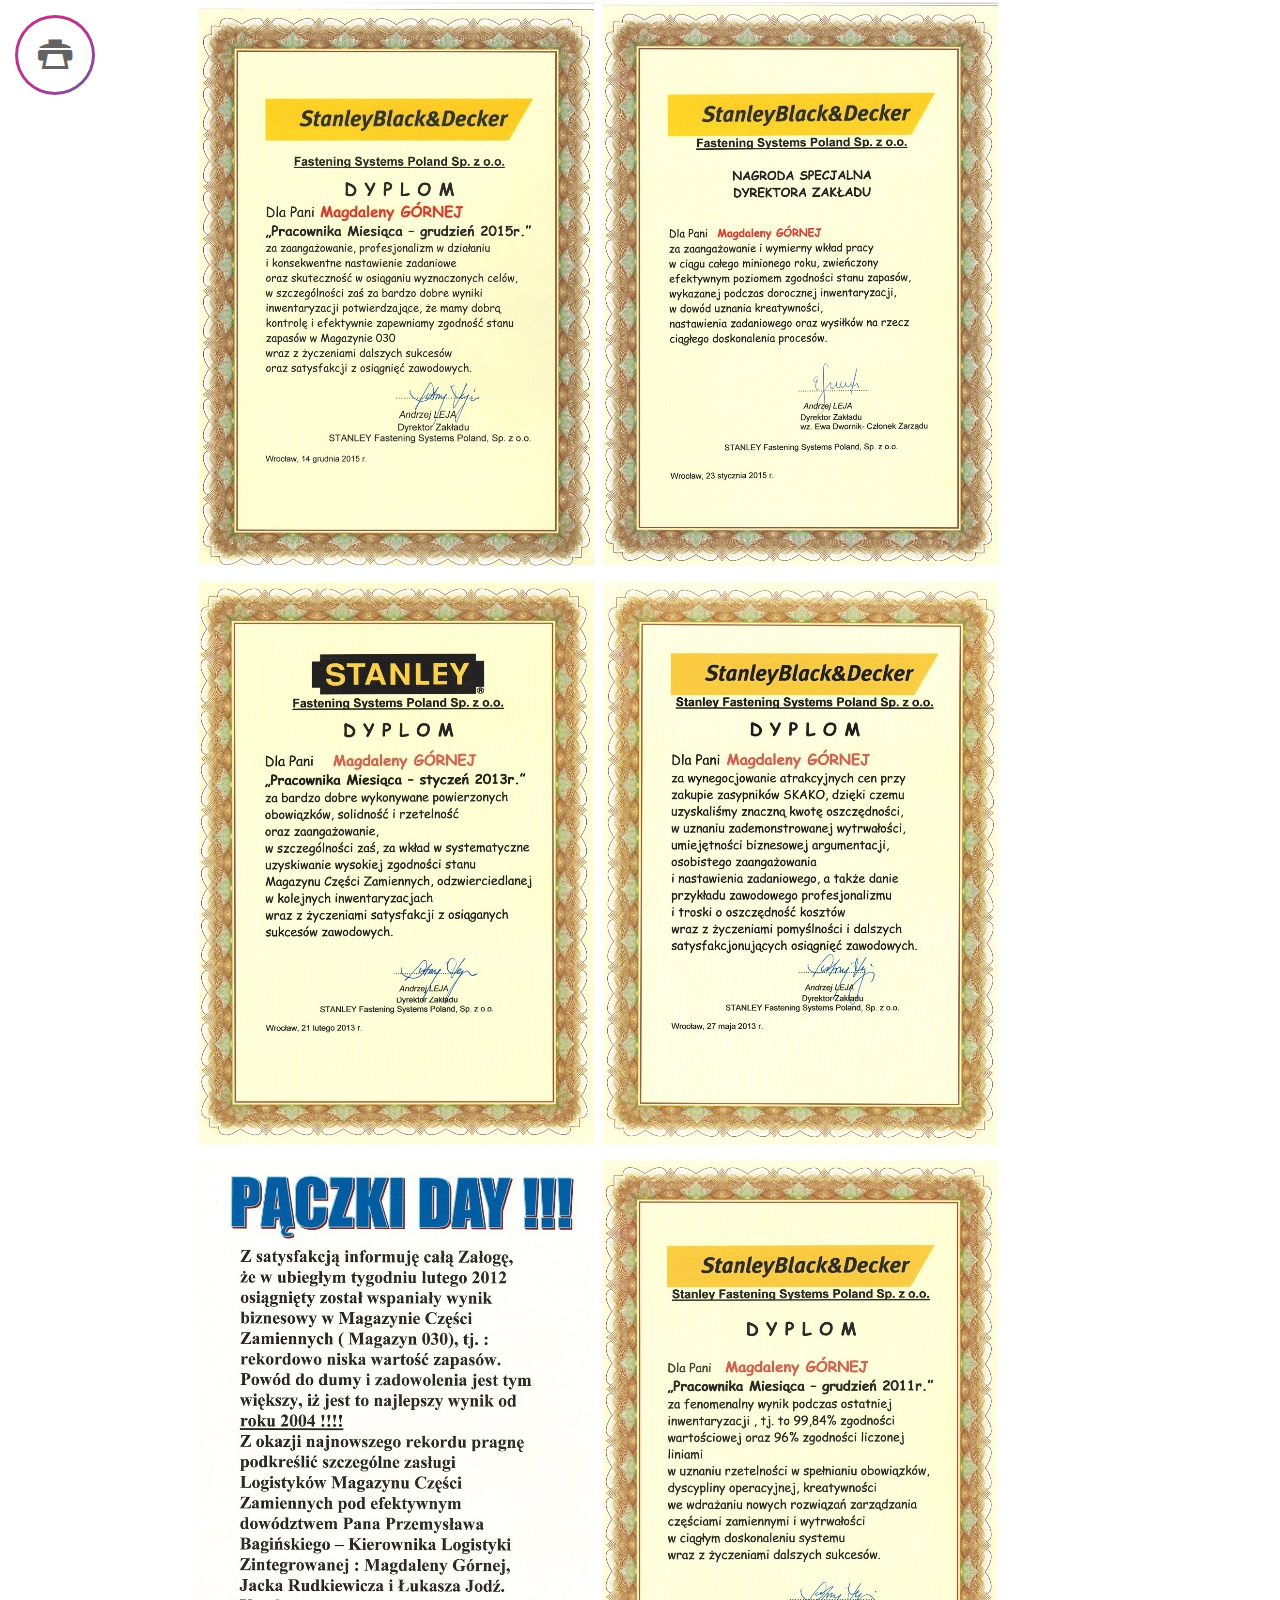
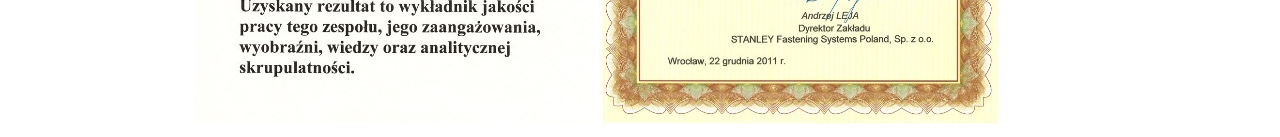
==== awards.html @ 2d28976c "init" ====
<!DOCTYPE html>
<html lang="pl"><!-- Magdalena Górna - Web developer -->
  <head>
    <meta charset="utf-8">
    <meta http-equiv="X-UA-Compatible" content="IE=edge">
    <meta name="viewport" content="width=device-width, initial-scale=1">
    <meta name="Keywords" content='' />
    <meta name="description" content=''>
    <meta name="author" content="Magdalena Górna">
    <meta name="viewport" content="width=device-width, initial-scale=1.0">
    <meta name="google-site-verification" content="y0AGFU49uEACb29VZWvoS3iX70dBbpduLTtRiE2d478" />
    <title>Magdalena Górna, Curriculum Vitae</title>
    <link rel="icon" href="">
    <link rel="stylesheet" href="sass/style.css">
      <!--[if lt IE 9]>
    <script src="https://oss.maxcdn.com/libs/html5shiv/3.7.0/html5shiv.js"></script>
    <![endif]-->
  </head>

  <body>
    <div id="awards-wrapper">

      <div class="button-circle">
        <div class="gradient"></div>
        <div id="print" class="button"></div>
      </div>

      <div id="content">
      <ul class="awards-list">
        <li><img src="img/awards/award_2015.jpg" alt="award 2015"></li>
        <li><img src="img/awards/award_2015_2.jpg" alt="award 2015"></li>
        <li><img src="img/awards/award_2013.jpg" alt="award 2013"></li>
        <li><img src="img/awards/award_2013_2.jpg" alt="award 2013"></li>
        <li><img src="img/awards/award_2012.jpg" alt="award 2012"></li>
        <li><img src="img/awards/award_2011.jpg" alt="award 2011"></li>
      </ul>
      </div>

    </div>

    <!-- =======================JavaScript============================== -->
    <script>
  
      (function print() {
        var printButton = document.getElementById('print');
        printButton.addEventListener('click', function(){
          window.print();
        });   
      })();

    </script>
  </body>
</html>
---- sass/style.css ----
@import url(https://fonts.googleapis.com/css?family=Orbitron);@import url(../fontello/css/fontello.css);html,body,div,span,applet,object,iframe,h1,h2,h3,h4,h5,h6,p,blockquote,pre,a,abbr,acronym,address,big,cite,code,del,dfn,em,img,ins,kbd,q,s,samp,small,strike,strong,sub,sup,tt,var,b,u,i,center,dl,dt,dd,ol,ul,li,fieldset,form,label,legend,table,caption,tbody,tfoot,thead,tr,th,td,article,aside,canvas,details,embed,figure,figcaption,footer,header,hgroup,menu,nav,output,ruby,section,summary,time,mark,audio,video{margin:0;padding:0;border:0;font-size:100%;font:inherit;vertical-align:baseline}article,aside,details,figcaption,figure,footer,header,hgroup,menu,nav,section{display:block}body{line-height:1}ol,ul{list-style:none}blockquote,q{quotes:none}blockquote:before,blockquote:after,q:before,q:after{content:'';content:none}table{border-collapse:collapse;border-spacing:0}html{font-size:62.5%}@media print{html{font-family:TimesNewRoman, "Times New Roman", Times, Baskerville, Georgia, serif;color:black}}body{font-family:"Lato, sans-serif";font-size:1.4rem;color:#636363}a{color:#008489;text-decoration:none;font-size:1.4rem}a:hover{color:red}h1,h2{text-transform:uppercase}h1{padding:20px 0;font-size:3rem}h2{font-size:2.2rem}@media print{h2{font-size:1.6rem}}h3{font-size:2rem;color:#71a6d6;padding-bottom:10px}h4{font-size:1.8rem}li{margin-bottom:10px}p{margin-right:30px;padding:10px 0 10px 10px;font-size:1.6rem;border-left:1px dotted #4f4a41;text-align:justify}time{font-weight:bold}@media print{a[href]:after{content:" (" attr(href) ")"}a[href^="javascript:"]:after,a[href^="#"]:after{content:""}}#content{display:flex;flex-direction:column;height:100%;max-width:1000px}@media (min-width: 48em){#content{flex-direction:row;margin:auto}}@media print{#content{flex-direction:row}}.section-header{display:flex;align-items:center;margin-bottom:15px;text-align:center;font-weight:bold}.section-header:after,.section-header:before{content:"";border:solid 1px rgba(99,99,99,0.2);flex:1}.section-header:before{margin-right:5%}.section-header:after{margin-left:5%}aside{padding:25px 25px 0;background-color:#f1f1f1;border-right:solid 1px rgba(99,99,99,0.2)}@media (min-width: 48em){aside{width:30%}}@media print{aside{width:30%;margin:0;padding-left:0}}.aside__header{margin:20px 0 30px 0;text-align:center}.aside__header .profile-photo{width:158px;height:158px;border-radius:50%;overflow:hidden;display:block;margin:auto;border:solid 1px rgba(99,99,99,0.2);padding:8px}@media print{.aside__header .profile-photo{max-width:100%}}.aside__header .header__subheader{text-transform:uppercase}.aside__section{margin-bottom:40px}@media print{.aside__section{margin-bottom:15px}}.contact{position:relative}.contact .phone:before{content:'\e800';font-family:"fontello";font-size:2rem;color:#636363;margin-right:10px}.contact .birth:before{content:'\e802';font-family:"fontello";font-size:2rem;color:#636363;margin-right:10px}.contact .email:before{content:'\e808';font-family:"fontello";font-size:2rem;color:#636363;margin-right:10px}.interests{text-align:center}.interests li{display:inline-block}.interests .travel:before{content:'\e805';font-family:"fontello";font-size:2rem;color:#636363;margin-right:10px}.interests .game:before{content:'\f11b';font-family:"fontello";font-size:2rem;color:#636363;margin-right:10px}.interests .volleyball:before{content:'\f1e3';font-family:"fontello";font-size:2rem;color:#636363;margin-right:10px}.interests .tennis:before{content:'\e839';font-family:"fontello";font-size:2rem;color:#636363;margin-right:10px}.interests .biking:before{content:'\f206';font-family:"fontello";font-size:2rem;color:#636363;margin-right:10px}.interests .skiing:before{content:'\e836';font-family:"fontello";font-size:2rem;color:#636363;margin-right:10px}.attachments .recomend:before{content:'\e800';font-family:"fontello";font-size:2rem;color:#636363;margin-right:10px}.attachments .diplomas:before{content:'\e800';font-family:"fontello";font-size:2rem;color:#636363;margin-right:10px}.magic-websites:before{content:'\e807';font-family:"fontello";font-size:2rem;color:#636363;margin-right:10px}.github:before{content:'\e806';font-family:"fontello";font-size:2rem;color:#636363;margin-right:10px}main{position:relative;padding:30px 30px 100px;background:#fdfdfd}@media (min-width: 48em){main{padding:50px;width:68%}}@media print{main{width:70%;margin:0;padding-right:0}}.section-content{padding-bottom:20px}.main-footer{position:absolute;bottom:10px}.button-circle{display:none;width:80px;height:80px;overflow:hidden;position:relative;cursor:pointer;margin:15px;border-radius:100%;float:left}@media (min-width: 48em){.button-circle{display:block}}.button{width:74px;height:74px;border-radius:100%;background:#ffffff;font-family:'Orbitron', sans-serif;font-size:1.2em;text-align:center;color:#636363;position:absolute;top:3px;left:3px}.button:before{content:'\e803';position:relative;top:18px;font-size:3.5rem;font-family:"fontello"}.gradient,.gradient:after{display:block;content:"";width:400px;height:80px;background:#bd328f;background:-moz-linear-gradient(-45deg, #bd328f 0%, #bd328f 18%, #2976ab 42%, #292f75 62%, #bd328f 82%, #bd328f 100%);background:-webkit-gradient(linear, left top, right bottom, color-stop(0%, #bd328f), color-stop(18%, #bd328f), color-stop(42%, #2976ab), color-stop(62%, #292f75), color-stop(82%, #bd328f), color-stop(100%, #bd328f));background:-webkit-linear-gradient(-45deg, #bd328f 0%, #bd328f 18%, #2976ab 42%, #292f75 62%, #bd328f 82%, #bd328f 100%);background:-o-linear-gradient(-45deg, #bd328f 0%, #bd328f 18%, #2976ab 42%, #292f75 62%, #bd328f 82%, #bd328f 100%);background:-ms-linear-gradient(-45deg, #bd328f 0%, #bd328f 18%, #2976ab 42%, #292f75 62%, #bd328f 82%, #bd328f 100%);background:linear-gradient(135deg, #bd328f 0%, #bd328f 18%, #2976ab 42%, #292f75 62%, #bd328f 82%, #bd328f 100%)}.gradient{animation:8s anim linear infinite}.gradient:after{transform:translateX(400px)}@keyframes anim{0%{transform:translateX(0px)}100%{transform:translateX(-400px)}}.awards-list li{display:inline-block}
/*# sourceMappingURL=style.css.map */
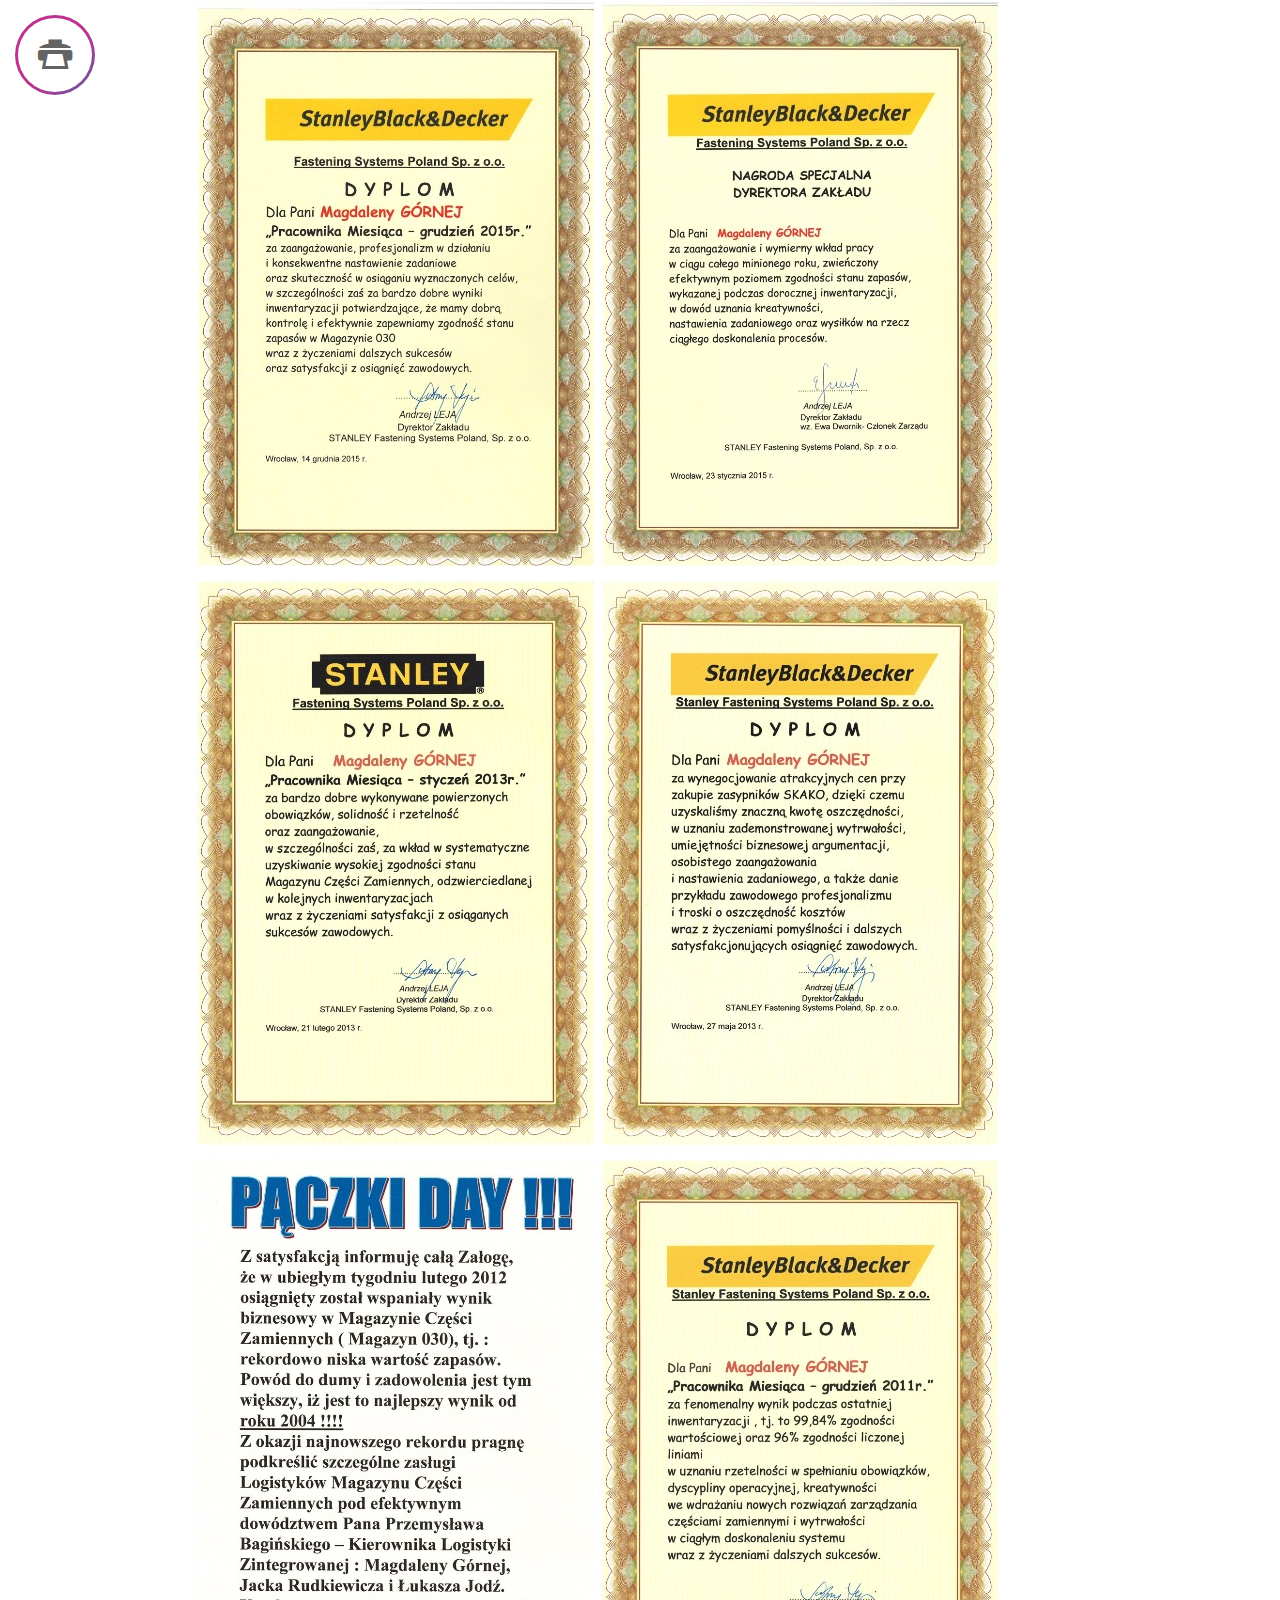
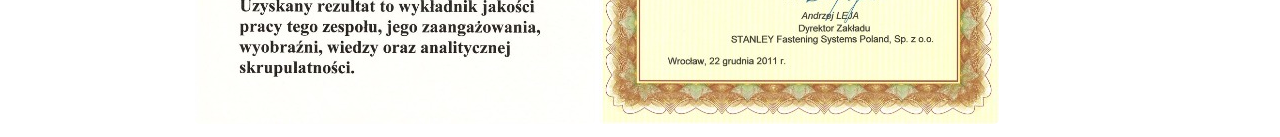
==== commit cec53ec9: "modal" ====
--- a/awards.html
+++ b/awards.html
@@ -28,15 +28,20 @@
 
       <div id="content">
       <ul class="awards-list">
-        <li><img src="img/awards/award_2015.jpg" alt="award 2015"></li>
-        <li><img src="img/awards/award_2015_2.jpg" alt="award 2015"></li>
-        <li><img src="img/awards/award_2013.jpg" alt="award 2013"></li>
-        <li><img src="img/awards/award_2013_2.jpg" alt="award 2013"></li>
-        <li><img src="img/awards/award_2012.jpg" alt="award 2012"></li>
-        <li><img src="img/awards/award_2011.jpg" alt="award 2011"></li>
+        <li><img src="img/awards/award_2015.jpg" class="myImg" alt="award 2015"></li>
+        <li><img src="img/awards/award_2015_2.jpg" class="myImg" alt="award 2015"></li>
+        <li><img src="img/awards/award_2013.jpg" class="myImg" alt="award 2013"></li>
+        <li><img src="img/awards/award_2013_2.jpg" class="myImg" alt="award 2013"></li>
+        <li><img src="img/awards/award_2012.jpg" class="myImg" alt="award 2012"></li>
+        <li><img src="img/awards/award_2011.jpg" class="myImg" alt="award 2011"></li>
       </ul>
       </div>
 
+    </div>
+    
+    <div id="myModal" class="modal">
+      <img class="modal-content" id="img01">
+      <div id="caption"></div>
     </div>
 
     <!-- =======================JavaScript============================== -->
@@ -49,6 +54,24 @@
         });   
       })();
 
+      var modal = document.getElementById('myModal');
+      var modalImg = document.getElementById("img01");
+      var captionText = document.getElementById("caption");
+      var img = document.querySelectorAll('.myImg');
+
+      img.forEach( img => img.addEventListener('click', function(){
+          modal.style.display = "block";
+          var newSrc = this.src;
+          modalImg.setAttribute('src', newSrc);
+          captionText.innerHTML = this.alt;
+      })
+      );
+
+      // When the user clicks on modal, close the modal   
+      modal.onclick = function() {
+        modal.style.display = "none";
+      };
+
     </script>
   </body>
 </html>
--- a/sass/style.css
+++ b/sass/style.css
@@ -1,2 +1,2 @@
-@import url(https://fonts.googleapis.com/css?family=Orbitron);@import url(../fontello/css/fontello.css);html,body,div,span,applet,object,iframe,h1,h2,h3,h4,h5,h6,p,blockquote,pre,a,abbr,acronym,address,big,cite,code,del,dfn,em,img,ins,kbd,q,s,samp,small,strike,strong,sub,sup,tt,var,b,u,i,center,dl,dt,dd,ol,ul,li,fieldset,form,label,legend,table,caption,tbody,tfoot,thead,tr,th,td,article,aside,canvas,details,embed,figure,figcaption,footer,header,hgroup,menu,nav,output,ruby,section,summary,time,mark,audio,video{margin:0;padding:0;border:0;font-size:100%;font:inherit;vertical-align:baseline}article,aside,details,figcaption,figure,footer,header,hgroup,menu,nav,section{display:block}body{line-height:1}ol,ul{list-style:none}blockquote,q{quotes:none}blockquote:before,blockquote:after,q:before,q:after{content:'';content:none}table{border-collapse:collapse;border-spacing:0}html{font-size:62.5%}@media print{html{font-family:TimesNewRoman, "Times New Roman", Times, Baskerville, Georgia, serif;color:black}}body{font-family:"Lato, sans-serif";font-size:1.4rem;color:#636363}a{color:#008489;text-decoration:none;font-size:1.4rem}a:hover{color:red}h1,h2{text-transform:uppercase}h1{padding:20px 0;font-size:3rem}h2{font-size:2.2rem}@media print{h2{font-size:1.6rem}}h3{font-size:2rem;color:#71a6d6;padding-bottom:10px}h4{font-size:1.8rem}li{margin-bottom:10px}p{margin-right:30px;padding:10px 0 10px 10px;font-size:1.6rem;border-left:1px dotted #4f4a41;text-align:justify}time{font-weight:bold}@media print{a[href]:after{content:" (" attr(href) ")"}a[href^="javascript:"]:after,a[href^="#"]:after{content:""}}#content{display:flex;flex-direction:column;height:100%;max-width:1000px}@media (min-width: 48em){#content{flex-direction:row;margin:auto}}@media print{#content{flex-direction:row}}.section-header{display:flex;align-items:center;margin-bottom:15px;text-align:center;font-weight:bold}.section-header:after,.section-header:before{content:"";border:solid 1px rgba(99,99,99,0.2);flex:1}.section-header:before{margin-right:5%}.section-header:after{margin-left:5%}aside{padding:25px 25px 0;background-color:#f1f1f1;border-right:solid 1px rgba(99,99,99,0.2)}@media (min-width: 48em){aside{width:30%}}@media print{aside{width:30%;margin:0;padding-left:0}}.aside__header{margin:20px 0 30px 0;text-align:center}.aside__header .profile-photo{width:158px;height:158px;border-radius:50%;overflow:hidden;display:block;margin:auto;border:solid 1px rgba(99,99,99,0.2);padding:8px}@media print{.aside__header .profile-photo{max-width:100%}}.aside__header .header__subheader{text-transform:uppercase}.aside__section{margin-bottom:40px}@media print{.aside__section{margin-bottom:15px}}.contact{position:relative}.contact .phone:before{content:'\e800';font-family:"fontello";font-size:2rem;color:#636363;margin-right:10px}.contact .birth:before{content:'\e802';font-family:"fontello";font-size:2rem;color:#636363;margin-right:10px}.contact .email:before{content:'\e808';font-family:"fontello";font-size:2rem;color:#636363;margin-right:10px}.interests{text-align:center}.interests li{display:inline-block}.interests .travel:before{content:'\e805';font-family:"fontello";font-size:2rem;color:#636363;margin-right:10px}.interests .game:before{content:'\f11b';font-family:"fontello";font-size:2rem;color:#636363;margin-right:10px}.interests .volleyball:before{content:'\f1e3';font-family:"fontello";font-size:2rem;color:#636363;margin-right:10px}.interests .tennis:before{content:'\e839';font-family:"fontello";font-size:2rem;color:#636363;margin-right:10px}.interests .biking:before{content:'\f206';font-family:"fontello";font-size:2rem;color:#636363;margin-right:10px}.interests .skiing:before{content:'\e836';font-family:"fontello";font-size:2rem;color:#636363;margin-right:10px}.attachments .recomend:before{content:'\e800';font-family:"fontello";font-size:2rem;color:#636363;margin-right:10px}.attachments .diplomas:before{content:'\e800';font-family:"fontello";font-size:2rem;color:#636363;margin-right:10px}.magic-websites:before{content:'\e807';font-family:"fontello";font-size:2rem;color:#636363;margin-right:10px}.github:before{content:'\e806';font-family:"fontello";font-size:2rem;color:#636363;margin-right:10px}main{position:relative;padding:30px 30px 100px;background:#fdfdfd}@media (min-width: 48em){main{padding:50px;width:68%}}@media print{main{width:70%;margin:0;padding-right:0}}.section-content{padding-bottom:20px}.main-footer{position:absolute;bottom:10px}.button-circle{display:none;width:80px;height:80px;overflow:hidden;position:relative;cursor:pointer;margin:15px;border-radius:100%;float:left}@media (min-width: 48em){.button-circle{display:block}}.button{width:74px;height:74px;border-radius:100%;background:#ffffff;font-family:'Orbitron', sans-serif;font-size:1.2em;text-align:center;color:#636363;position:absolute;top:3px;left:3px}.button:before{content:'\e803';position:relative;top:18px;font-size:3.5rem;font-family:"fontello"}.gradient,.gradient:after{display:block;content:"";width:400px;height:80px;background:#bd328f;background:-moz-linear-gradient(-45deg, #bd328f 0%, #bd328f 18%, #2976ab 42%, #292f75 62%, #bd328f 82%, #bd328f 100%);background:-webkit-gradient(linear, left top, right bottom, color-stop(0%, #bd328f), color-stop(18%, #bd328f), color-stop(42%, #2976ab), color-stop(62%, #292f75), color-stop(82%, #bd328f), color-stop(100%, #bd328f));background:-webkit-linear-gradient(-45deg, #bd328f 0%, #bd328f 18%, #2976ab 42%, #292f75 62%, #bd328f 82%, #bd328f 100%);background:-o-linear-gradient(-45deg, #bd328f 0%, #bd328f 18%, #2976ab 42%, #292f75 62%, #bd328f 82%, #bd328f 100%);background:-ms-linear-gradient(-45deg, #bd328f 0%, #bd328f 18%, #2976ab 42%, #292f75 62%, #bd328f 82%, #bd328f 100%);background:linear-gradient(135deg, #bd328f 0%, #bd328f 18%, #2976ab 42%, #292f75 62%, #bd328f 82%, #bd328f 100%)}.gradient{animation:8s anim linear infinite}.gradient:after{transform:translateX(400px)}@keyframes anim{0%{transform:translateX(0px)}100%{transform:translateX(-400px)}}.awards-list li{display:inline-block}
+@import url(https://fonts.googleapis.com/css?family=Orbitron);@import url(../fontello/css/fontello.css);html,body,div,span,applet,object,iframe,h1,h2,h3,h4,h5,h6,p,blockquote,pre,a,abbr,acronym,address,big,cite,code,del,dfn,em,img,ins,kbd,q,s,samp,small,strike,strong,sub,sup,tt,var,b,u,i,center,dl,dt,dd,ol,ul,li,fieldset,form,label,legend,table,caption,tbody,tfoot,thead,tr,th,td,article,aside,canvas,details,embed,figure,figcaption,footer,header,hgroup,menu,nav,output,ruby,section,summary,time,mark,audio,video{margin:0;padding:0;border:0;font-size:100%;font:inherit;vertical-align:baseline}article,aside,details,figcaption,figure,footer,header,hgroup,menu,nav,section{display:block}body{line-height:1}ol,ul{list-style:none}blockquote,q{quotes:none}blockquote:before,blockquote:after,q:before,q:after{content:'';content:none}table{border-collapse:collapse;border-spacing:0}.myImg{border-radius:5px;cursor:pointer;transition:0.3s}.myImg:hover{opacity:0.7}.modal{display:none;position:fixed;z-index:1;padding-top:100px;left:0;top:0;width:100%;height:100%;overflow:auto;background-color:#000;background-color:rgba(0,0,0,0.9)}.modal-content{margin:auto;display:block;width:80%;max-width:700px}#caption{margin:auto;display:block;width:80%;max-width:700px;text-align:center;color:#ccc;padding:10px 0;height:150px}.modal-content,#caption{-webkit-animation-name:zoom;-webkit-animation-duration:0.6s;animation-name:zoom;animation-duration:0.6s}@-webkit-keyframes zoom{from{-webkit-transform:scale(0)}to{-webkit-transform:scale(1)}}@keyframes zoom{from{transform:scale(0)}to{transform:scale(1)}}.close{position:absolute;top:15px;right:35px;color:#f1f1f1;font-size:40px;font-weight:bold;transition:0.3s}.close:hover,.close:focus{color:#bbb;text-decoration:none;cursor:pointer}@media only screen and (max-width: 700px){.modal-content{width:100%}}html{font-size:62.5%}@media print{html{font-family:TimesNewRoman, "Times New Roman", Times, Baskerville, Georgia, serif;color:black}}body{font-family:"Lato, sans-serif";font-size:1.4rem;color:#636363}a{color:#008489;text-decoration:none;font-size:1.4rem}a:hover{color:red}h1,h2{text-transform:uppercase}h1{padding:20px 0;font-size:3rem}h2{font-size:2.2rem}@media print{h2{font-size:1.6rem}}h3{font-size:2rem;color:#71a6d6;padding-bottom:10px}h4{font-size:1.8rem}li{margin-bottom:10px}p{margin-right:30px;padding:10px 0 10px 10px;font-size:1.6rem;border-left:1px dotted #4f4a41;text-align:justify}time{font-weight:bold}@media print{a[href]:after{content:" (" attr(href) ")"}a[href^="javascript:"]:after,a[href^="#"]:after{content:""}}#content{display:flex;flex-direction:column;height:100%;max-width:1000px}@media (min-width: 48em){#content{flex-direction:row;margin:auto}}@media print{#content{flex-direction:row}}.section-header{display:flex;align-items:center;margin-bottom:15px;text-align:center;font-weight:bold}.section-header:after,.section-header:before{content:"";border:solid 1px rgba(99,99,99,0.2);flex:1}.section-header:before{margin-right:5%}.section-header:after{margin-left:5%}aside{padding:25px 25px 0;background-color:#f1f1f1;border-right:solid 1px rgba(99,99,99,0.2)}@media (min-width: 48em){aside{width:30%}}@media print{aside{width:30%;margin:0;padding-left:0}}.aside__header{margin:20px 0 30px 0;text-align:center}.aside__header .profile-photo{width:158px;height:158px;border-radius:50%;overflow:hidden;display:block;margin:auto;border:solid 1px rgba(99,99,99,0.2);padding:8px}@media print{.aside__header .profile-photo{max-width:100%}}.aside__header .header__subheader{text-transform:uppercase}.aside__section{margin-bottom:40px}@media print{.aside__section{margin-bottom:15px}}.contact{position:relative}.contact .phone:before{content:'\e800';font-family:"fontello";font-size:2rem;color:#636363;margin-right:10px}.contact .birth:before{content:'\e802';font-family:"fontello";font-size:2rem;color:#636363;margin-right:10px}.contact .email:before{content:'\e808';font-family:"fontello";font-size:2rem;color:#636363;margin-right:10px}.interests{text-align:center}.interests li{display:inline-block}.interests .travel:before{content:'\e805';font-family:"fontello";font-size:2rem;color:#636363;margin-right:10px}.interests .game:before{content:'\f11b';font-family:"fontello";font-size:2rem;color:#636363;margin-right:10px}.interests .volleyball:before{content:'\f1e3';font-family:"fontello";font-size:2rem;color:#636363;margin-right:10px}.interests .tennis:before{content:'\e839';font-family:"fontello";font-size:2rem;color:#636363;margin-right:10px}.interests .biking:before{content:'\f206';font-family:"fontello";font-size:2rem;color:#636363;margin-right:10px}.interests .skiing:before{content:'\e836';font-family:"fontello";font-size:2rem;color:#636363;margin-right:10px}.attachments .recomend:before{content:'\e800';font-family:"fontello";font-size:2rem;color:#636363;margin-right:10px}.attachments .diplomas:before{content:'\e800';font-family:"fontello";font-size:2rem;color:#636363;margin-right:10px}.magic-websites:before{content:'\e807';font-family:"fontello";font-size:2rem;color:#636363;margin-right:10px}.github:before{content:'\e806';font-family:"fontello";font-size:2rem;color:#636363;margin-right:10px}main{position:relative;padding:30px 30px 100px;background:#fdfdfd}@media (min-width: 48em){main{padding:50px;width:68%}}@media print{main{width:70%;margin:0;padding-right:0}}.section-content{padding-bottom:20px}.main-footer{position:absolute;bottom:10px}.button-circle{display:none;width:80px;height:80px;overflow:hidden;position:relative;cursor:pointer;margin:15px;border-radius:100%;float:left}@media (min-width: 48em){.button-circle{display:block}}.button{width:74px;height:74px;border-radius:100%;background:#ffffff;font-family:'Orbitron', sans-serif;font-size:1.2em;text-align:center;color:#636363;position:absolute;top:3px;left:3px}.button:before{content:'\e803';position:relative;top:18px;font-size:3.5rem;font-family:"fontello"}.gradient,.gradient:after{display:block;content:"";width:400px;height:80px;background:#bd328f;background:-moz-linear-gradient(-45deg, #bd328f 0%, #bd328f 18%, #2976ab 42%, #292f75 62%, #bd328f 82%, #bd328f 100%);background:-webkit-gradient(linear, left top, right bottom, color-stop(0%, #bd328f), color-stop(18%, #bd328f), color-stop(42%, #2976ab), color-stop(62%, #292f75), color-stop(82%, #bd328f), color-stop(100%, #bd328f));background:-webkit-linear-gradient(-45deg, #bd328f 0%, #bd328f 18%, #2976ab 42%, #292f75 62%, #bd328f 82%, #bd328f 100%);background:-o-linear-gradient(-45deg, #bd328f 0%, #bd328f 18%, #2976ab 42%, #292f75 62%, #bd328f 82%, #bd328f 100%);background:-ms-linear-gradient(-45deg, #bd328f 0%, #bd328f 18%, #2976ab 42%, #292f75 62%, #bd328f 82%, #bd328f 100%);background:linear-gradient(135deg, #bd328f 0%, #bd328f 18%, #2976ab 42%, #292f75 62%, #bd328f 82%, #bd328f 100%)}.gradient{animation:8s anim linear infinite}.gradient:after{transform:translateX(400px)}@keyframes anim{0%{transform:translateX(0px)}100%{transform:translateX(-400px)}}.awards-list li{display:inline-block}
 /*# sourceMappingURL=style.css.map */
